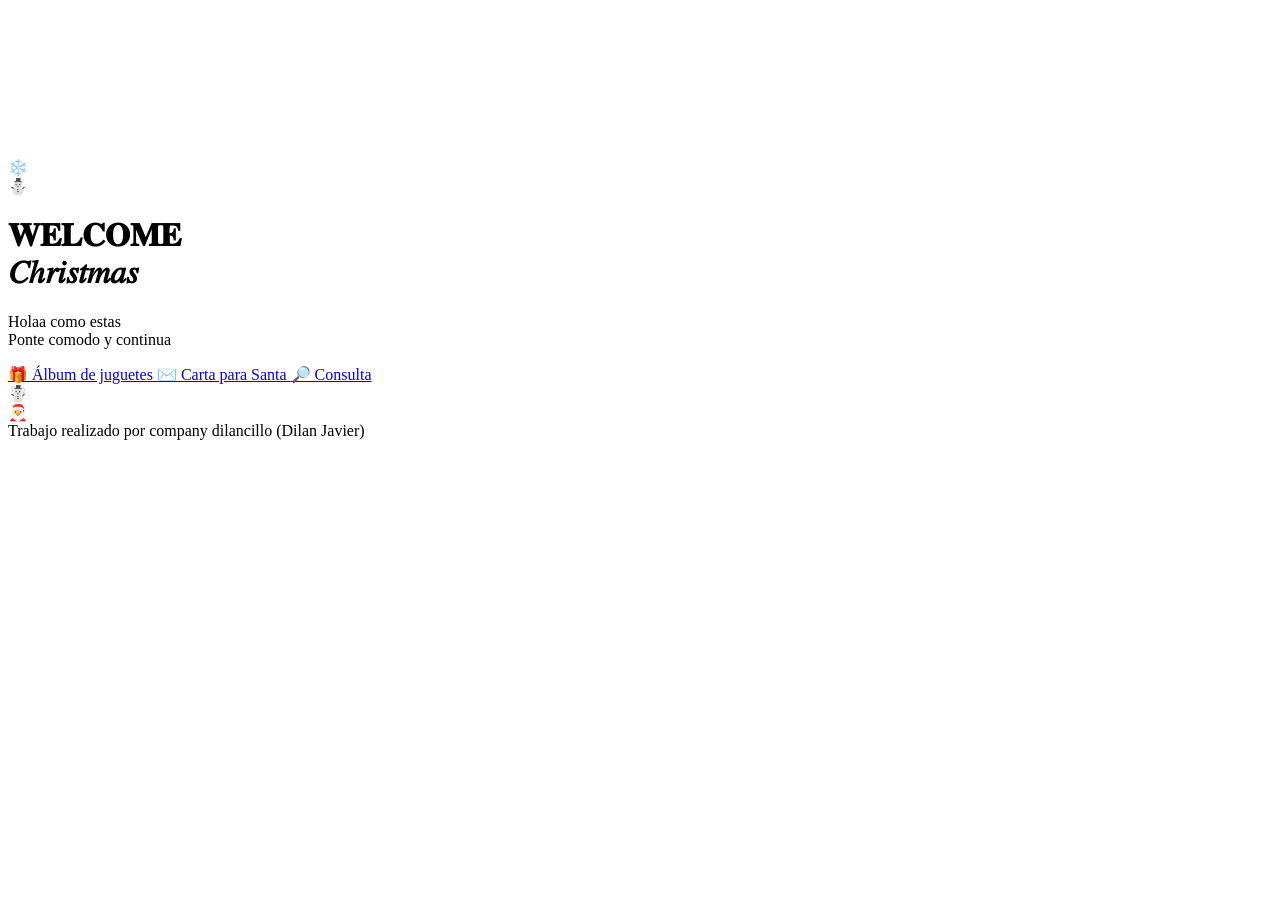
==== index.html @ 33502af7 "Add files via upload" ====
<html>
<html lang="es">
<head>
    <meta charset="UTF-8">
    <meta name="viewport" content="width=device-width, initial-scale=1.0">
    <title>Menú Navideño</title>
    <link rel="stylesheet" href="css/index.css">
    <script src="js/navidad.js" defer></script>
</head>
<body>

    <video class="video-fondo" autoplay muted loop playsinline>
    <source src="vid/3565-172488151.mp4" type="video/mp4">
</video>

<div class="capa-oscura"></div>

    <div class="nieve"></div>

    <div class="bola-nieve" id="bola">
        ❄️
    </div>

    <main class="contenedor">

        <header class="encabezado">
            <div class="corona">⛄</div>
            <h1>𝐖𝐄𝐋𝐂𝐎𝐌𝐄<br>𝐶ℎ𝑟𝑖𝑠𝑡𝑚𝑎𝑠 </h1>
            <div class="adorno"></div>
        </header>

        <p class="bienvenida">
          Holaa como estas <br>
            Ponte comodo y continua
        </p>

        <nav class="botones">
            <a href="album.html" class="boton rojo">
                🎁 Álbum de juguetes
            </a>

            <a href="carta.html" class="boton verde">
                ✉️ Carta para Santa
            </a>

            <a href="consulta.html" class="boton dorado">
                🔎 Consulta
            </a>
        </nav>

    </main>

    <div class="personaje nieve-personaje">☃️</div>
    <div class="personaje santa">🎅</div>

    <footer>
       Trabajo realizado por company dilancillo (Dilan Javier)
    </footer>

</body>
</html>
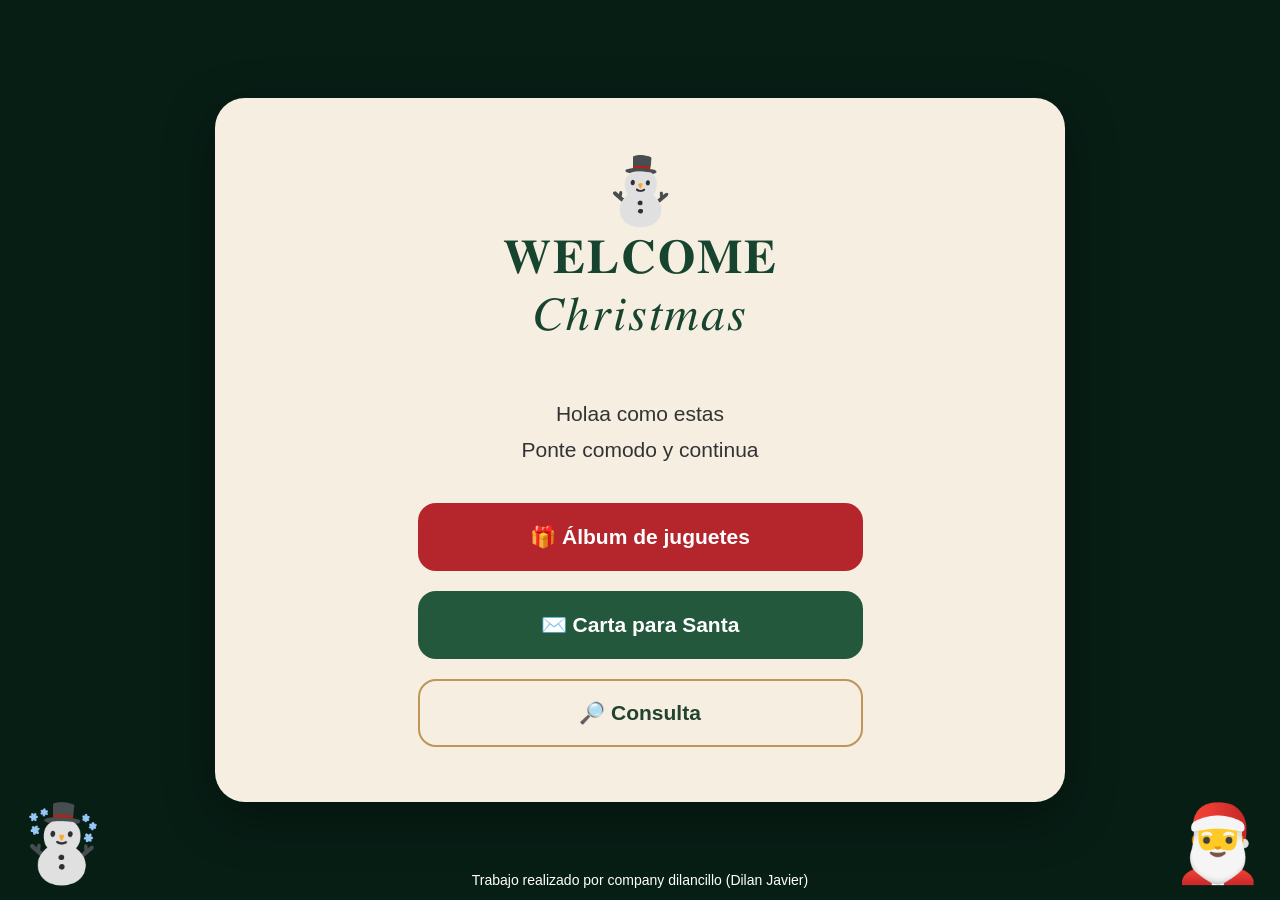
==== commit 58174d89: "Rename mainindex.html to index.html" ====
--- a/index.html
+++ b/index.html
@@ -4,13 +4,13 @@
     <meta charset="UTF-8">
     <meta name="viewport" content="width=device-width, initial-scale=1.0">
     <title>Menú Navideño</title>
-    <link rel="stylesheet" href="css/index.css">
-    <script src="js/navidad.js" defer></script>
+    <link rel="stylesheet" href="mainindex.css">
+    <script src="navidad.js" defer></script>
 </head>
 <body>
 
     <video class="video-fondo" autoplay muted loop playsinline>
-    <source src="vid/3565-172488151.mp4" type="video/mp4">
+    <source src="3565-172488151.mp4" type="video/mp4">
 </video>
 
 <div class="capa-oscura"></div>
@@ -35,15 +35,15 @@
         </p>
 
         <nav class="botones">
-            <a href="album.html" class="boton rojo">
+            <a href="mainalbum.html" class="boton rojo">
                 🎁 Álbum de juguetes
             </a>
 
-            <a href="carta.html" class="boton verde">
+            <a href="maincarta.html" class="boton verde">
                 ✉️ Carta para Santa
             </a>
 
-            <a href="consulta.html" class="boton dorado">
+            <a href="mainconsulta.html" class="boton dorado">
                 🔎 Consulta
             </a>
         </nav>
--- a/mainindex.css
+++ b/mainindex.css
@@ -0,0 +1,67 @@
+
+@import url("base.css");
+
+body {
+    background: #102b22;
+}
+.encabezado {
+    display: flex;
+    flex-direction: column;
+    align-items: center;
+}
+
+.contenedor {
+    max-width: 1140px;
+    padding: 55px 30px;
+}
+
+.corona {
+    font-size: 65px;
+}
+
+.bienvenida {
+    color: #333;
+}
+
+.boton {
+    font-size: 21px;
+}
+
+
+
+.bola-nieve {
+    position: fixed;
+    top: -150px;
+    left: 50%;
+    transform: translateX(-50%);
+    font-size: 100px;
+    z-index: 20;
+    opacity: 0;
+    animation: impacto 2.2s ease-in forwards;
+    pointer-events: none;
+}
+
+@keyframes impacto {
+    0% {
+        top: -150px;
+        opacity: 1;
+        transform: translateX(-50%) rotate(0);
+    }
+
+    65% {
+        top: 43%;
+        opacity: 1;
+        transform: translateX(-50%) rotate(360deg);
+    }
+
+    80% {
+        top: 40%;
+        transform: translateX(-50%) scale(1.5);
+    }
+
+    100% {
+        top: 40%;
+        opacity: 0;
+        transform: translateX(-50%) scale(3);
+    }
+}
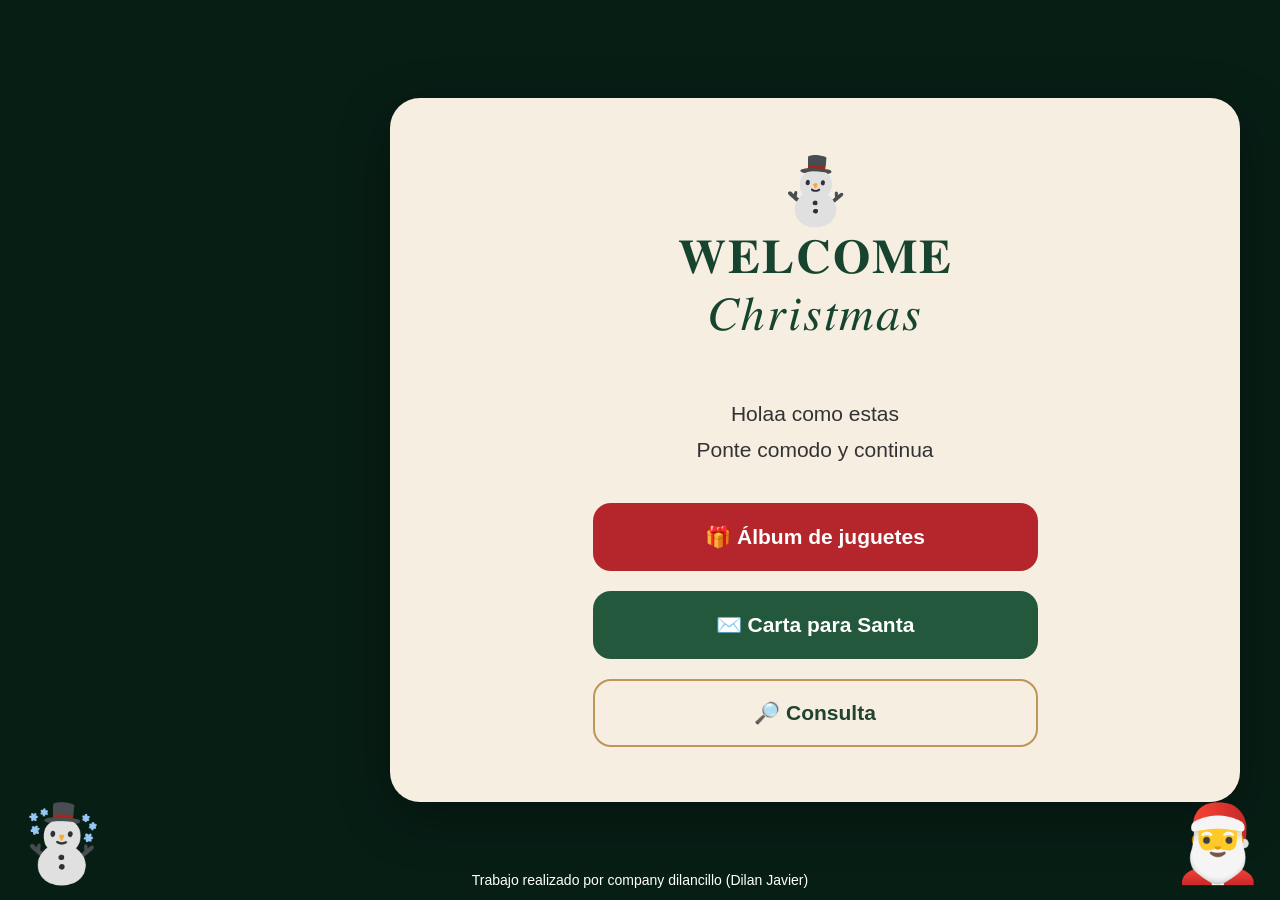
==== commit 12fbebff: "Update index.html" ====
--- a/index.html
+++ b/index.html
@@ -4,11 +4,20 @@
     <meta charset="UTF-8">
     <meta name="viewport" content="width=device-width, initial-scale=1.0">
     <title>Menú Navideño</title>
-    <link rel="stylesheet" href="mainindex.css">
+    <link rel="stylesheet" href="index.css">
     <script src="navidad.js" defer></script>
 </head>
 <body>
 
+    <div class="contador-navidad">
+    <iframe
+        src="https://www.portablenorthpole.com/es/cuanto-falta-para-navidad"
+        width="350"
+        height="150"
+        frameborder="0">
+    </iframe>
+</div>
+    
     <video class="video-fondo" autoplay muted loop playsinline>
     <source src="3565-172488151.mp4" type="video/mp4">
 </video>
@@ -39,11 +48,11 @@
                 🎁 Álbum de juguetes
             </a>
 
-            <a href="maincarta.html" class="boton verde">
+            <a href="carta.html" class="boton verde">
                 ✉️ Carta para Santa
             </a>
 
-            <a href="mainconsulta.html" class="boton dorado">
+            <a href="consulta.html" class="boton dorado">
                 🔎 Consulta
             </a>
         </nav>
--- a/index.css
+++ b/index.css
@@ -0,0 +1,67 @@
+
+@import url("base.css");
+
+body {
+    background: #102b22;
+}
+.encabezado {
+    display: flex;
+    flex-direction: column;
+    align-items: center;
+}
+
+.contenedor {
+    max-width: 1140px;
+    padding: 55px 30px;
+}
+
+.corona {
+    font-size: 65px;
+}
+
+.bienvenida {
+    color: #333;
+}
+
+.boton {
+    font-size: 21px;
+}
+
+
+
+.bola-nieve {
+    position: fixed;
+    top: -150px;
+    left: 50%;
+    transform: translateX(-50%);
+    font-size: 100px;
+    z-index: 20;
+    opacity: 0;
+    animation: impacto 2.2s ease-in forwards;
+    pointer-events: none;
+}
+
+@keyframes impacto {
+    0% {
+        top: -150px;
+        opacity: 1;
+        transform: translateX(-50%) rotate(0);
+    }
+
+    65% {
+        top: 43%;
+        opacity: 1;
+        transform: translateX(-50%) rotate(360deg);
+    }
+
+    80% {
+        top: 40%;
+        transform: translateX(-50%) scale(1.5);
+    }
+
+    100% {
+        top: 40%;
+        opacity: 0;
+        transform: translateX(-50%) scale(3);
+    }
+}
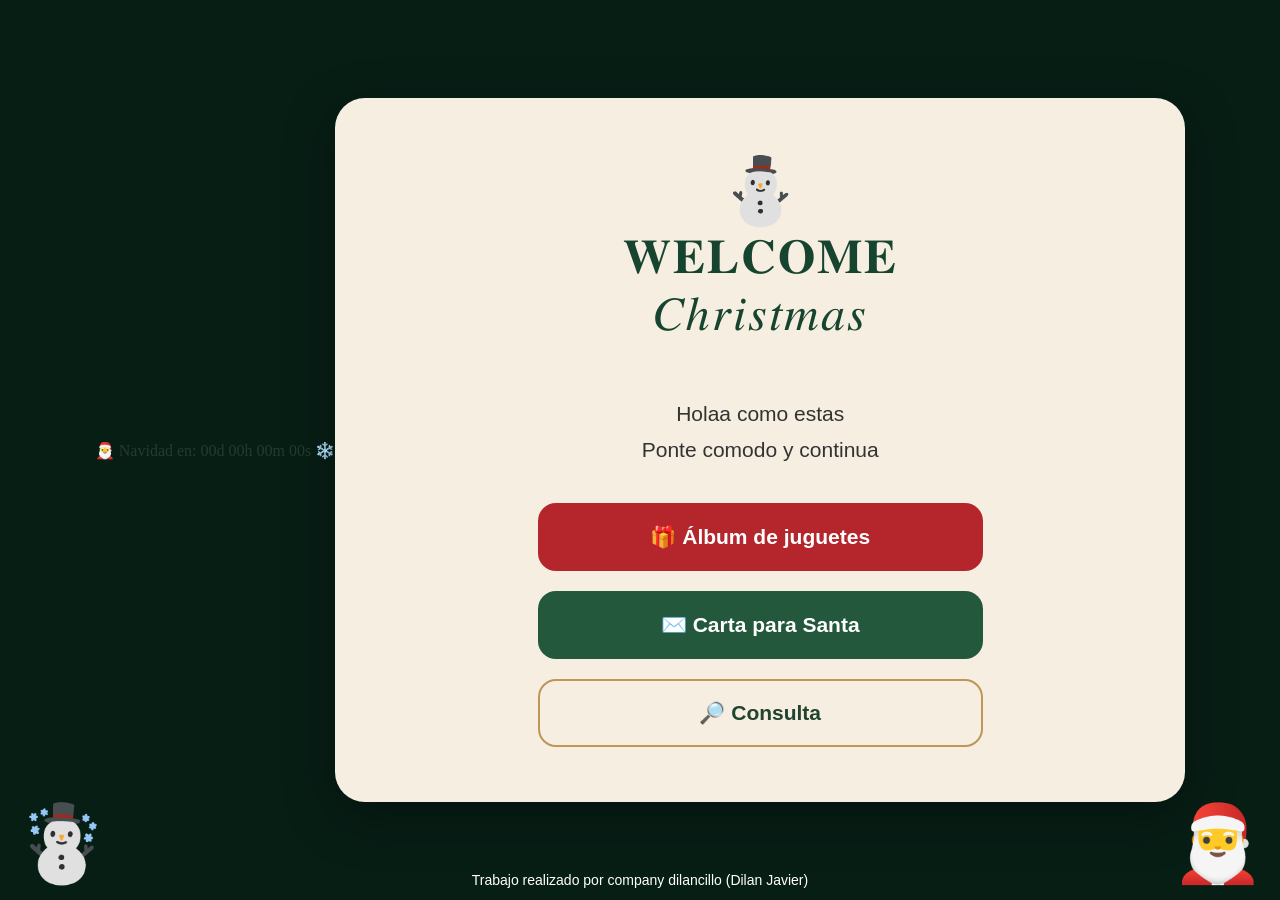
==== commit 9dbcc1da: "Update index.html" ====
--- a/index.html
+++ b/index.html
@@ -9,13 +9,12 @@
 </head>
 <body>
 
-    <div class="contador-navidad">
-    <iframe
-        src="https://www.portablenorthpole.com/es/cuanto-falta-para-navidad"
-        width="350"
-        height="150"
-        frameborder="0">
-    </iframe>
+  <div id="contador-navidad">
+    🎅 Navidad en:
+    <span id="dias">00</span>d
+    <span id="horas">00</span>h
+    <span id="minutos">00</span>m
+    <span id="segundos">00</span>s ❄️
 </div>
     
     <video class="video-fondo" autoplay muted loop playsinline>
--- a/index.css
+++ b/index.css
@@ -41,6 +41,17 @@
     pointer-events: none;
 }
 
+.contador-navidad {
+    position: fixed;
+    top: 15px;
+    right: 20px;
+    z-index: 9999;
+    width: 350px;
+    height: 150px;
+    overflow: hidden;
+    border-radius: 15px;
+}
+
 @keyframes impacto {
     0% {
         top: -150px;
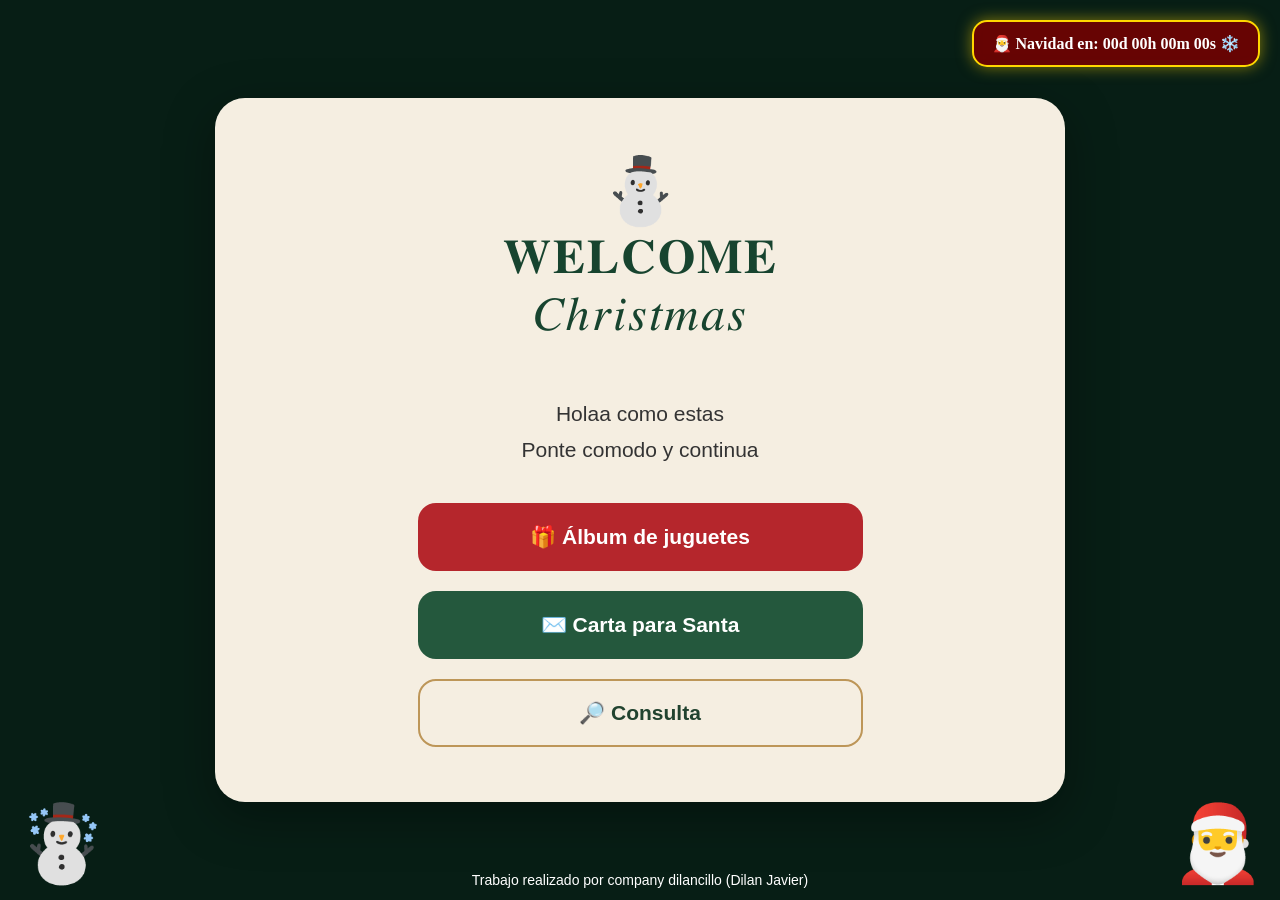
==== commit 49b1bf30: "Update index.html" ====
--- a/index.html
+++ b/index.html
@@ -9,14 +9,6 @@
 </head>
 <body>
 
-  <div id="contador-navidad">
-    🎅 Navidad en:
-    <span id="dias">00</span>d
-    <span id="horas">00</span>h
-    <span id="minutos">00</span>m
-    <span id="segundos">00</span>s ❄️
-</div>
-    
     <video class="video-fondo" autoplay muted loop playsinline>
     <source src="3565-172488151.mp4" type="video/mp4">
 </video>
@@ -65,5 +57,16 @@
        Trabajo realizado por company dilancillo (Dilan Javier)
     </footer>
 
+
+    <div id="contador-navidad">
+    🎅 Navidad en:
+    <span id="dias">00</span>d
+    <span id="horas">00</span>h
+    <span id="minutos">00</span>m
+    <span id="segundos">00</span>s ❄️
+</div>
+
+<script src="js/contador.js"></script>
+    
 </body>
 </html>
--- a/index.css
+++ b/index.css
@@ -41,15 +41,25 @@
     pointer-events: none;
 }
 
-.contador-navidad {
+#contador-navidad {
     position: fixed;
-    top: 15px;
+    top: 20px;
     right: 20px;
     z-index: 9999;
-    width: 350px;
-    height: 150px;
-    overflow: hidden;
+
+    background: rgba(120, 0, 0, 0.85);
+    color: white;
+
+    padding: 12px 18px;
     border-radius: 15px;
+    border: 2px solid gold;
+
+    font-family: cursive;
+    font-size: 16px;
+    font-weight: bold;
+
+    box-shadow: 0 0 15px rgba(255, 215, 0, 0.5);
+    backdrop-filter: blur(8px);
 }
 
 @keyframes impacto {
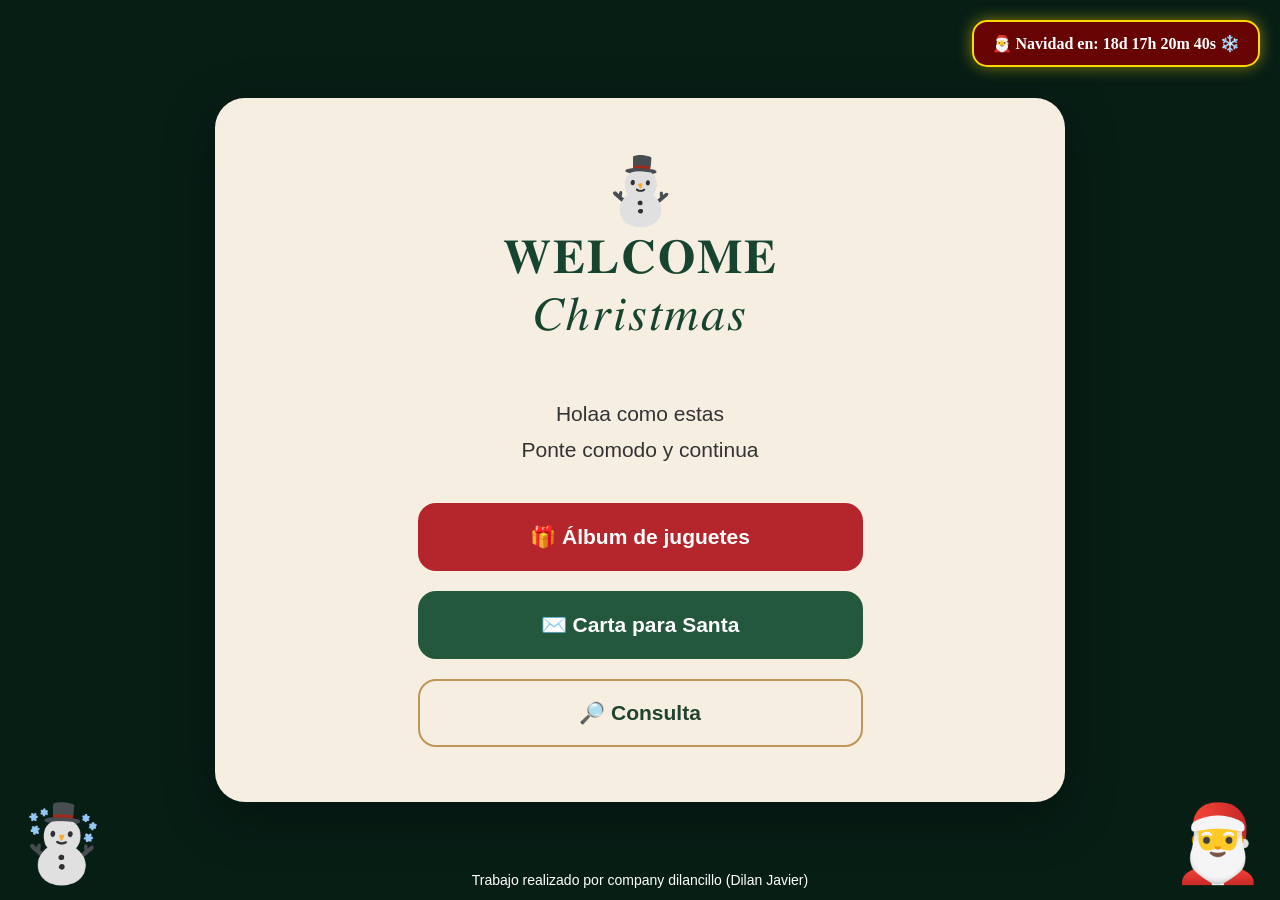
==== commit b439aee1: "Update index.html" ====
--- a/index.html
+++ b/index.html
@@ -66,7 +66,7 @@
     <span id="segundos">00</span>s ❄️
 </div>
 
-<script src="js/contador.js"></script>
+<script src="contador.js"></script>
     
 </body>
 </html>
